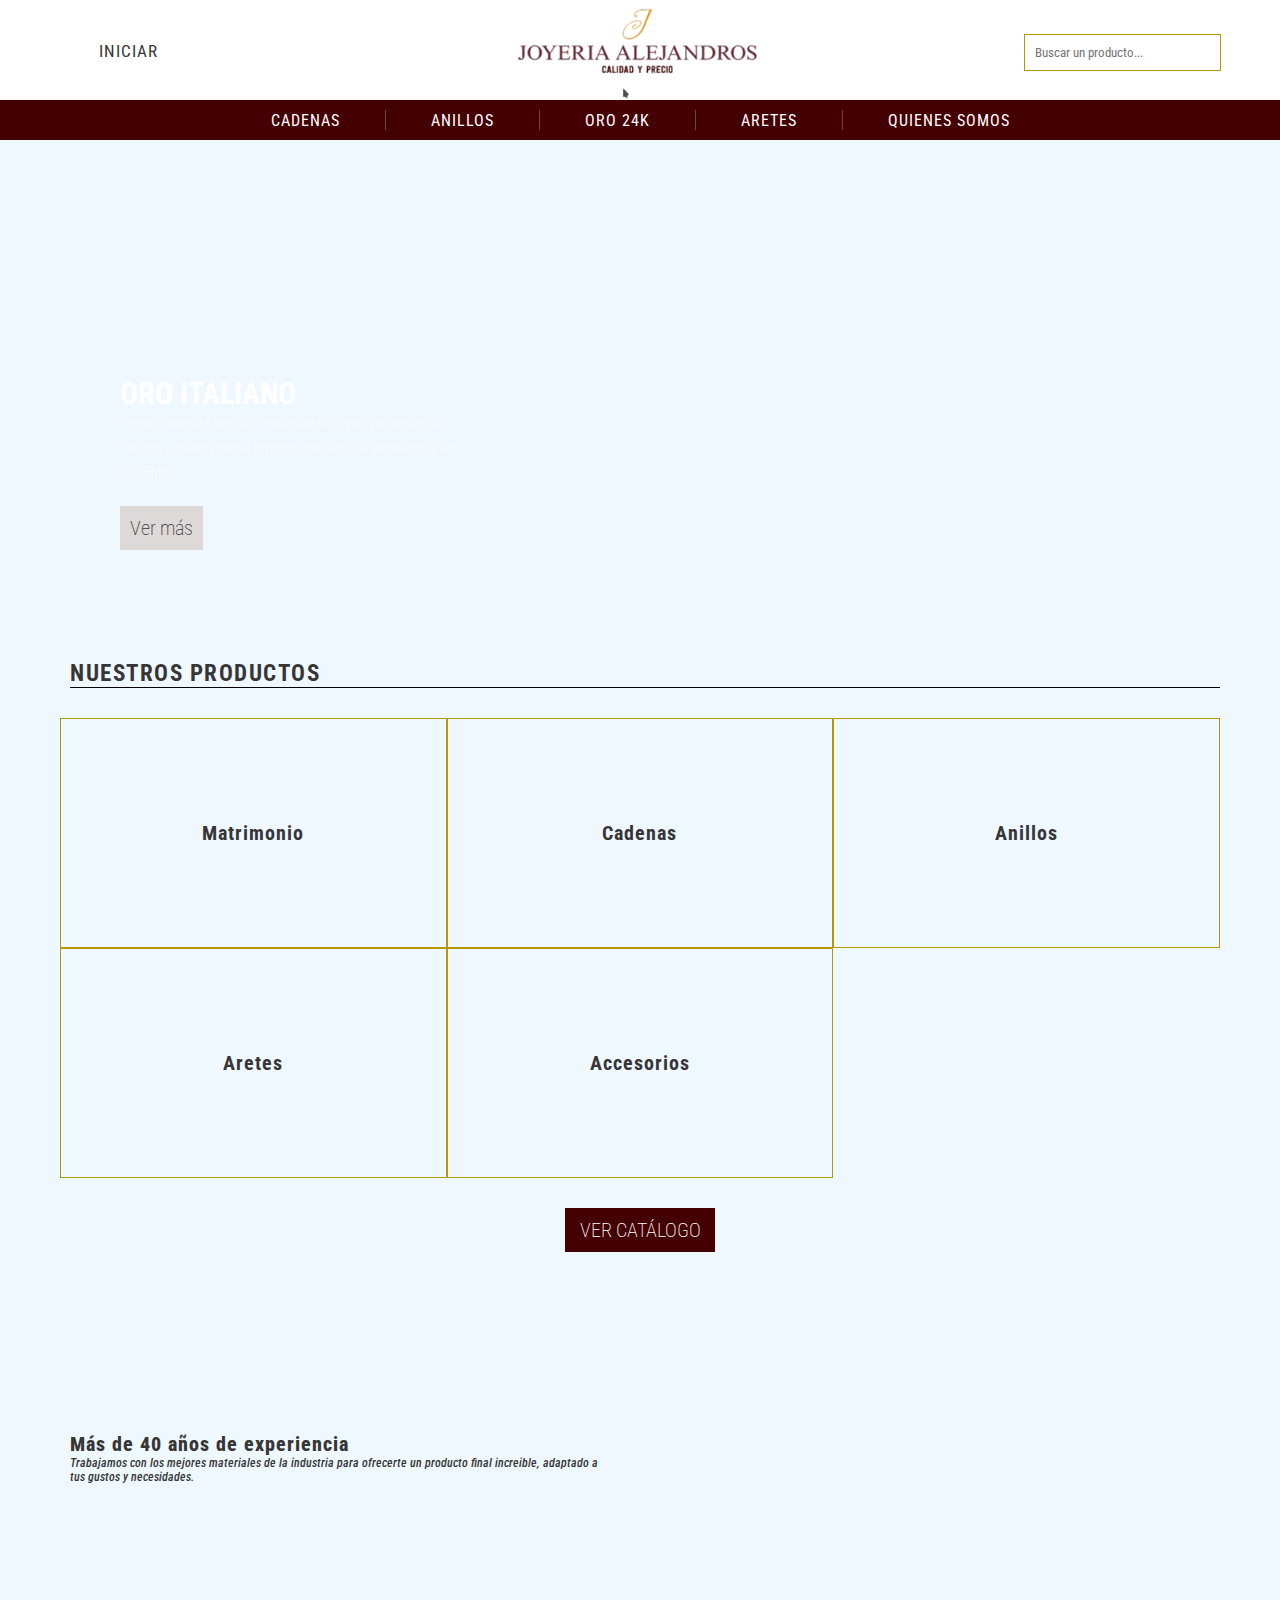
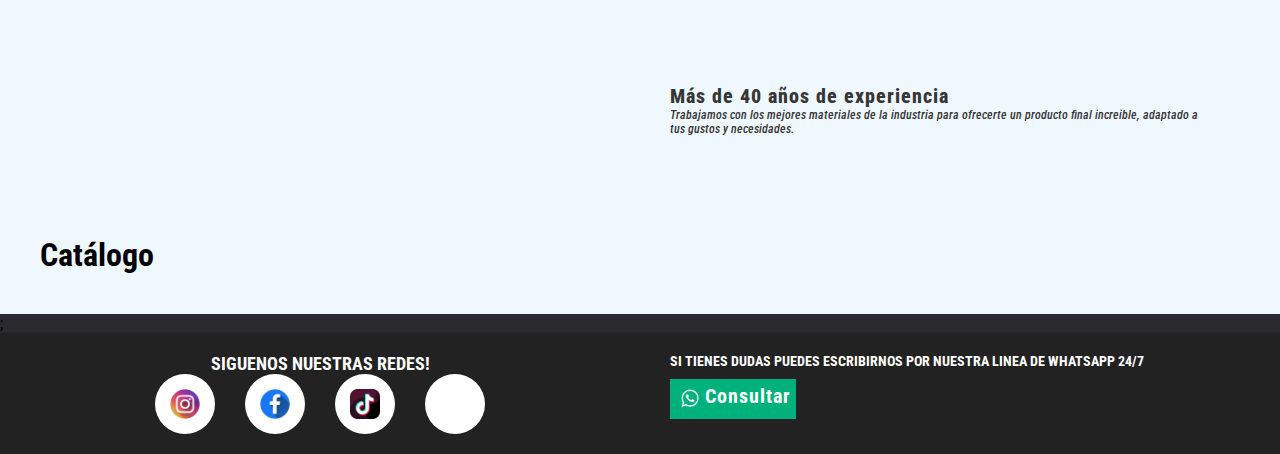
==== index.html @ 55058840 "version 1" ====
<!DOCTYPE html>
<html>
    <head>
        <meta http-equiv="Content-Type" content="text/html;charset=UTF-8">
        
        <link rel="preconnect" href="https://fonts.googleapis.com">
        <link rel="preconnect" href="https://fonts.gstatic.com" crossorigin>
        <link href="https://fonts.googleapis.com/css2?family=Roboto+Condensed:wght@300&display=swap" rel="stylesheet"> 
        
        <title>Joyeria Alejandros</title>

        <script src="https://kit.fontawesome.com/057e961c03.js" crossorigin="anonymous"></script>
        <link rel="stylesheet" href="css/estilo.css">
        <link rel="stylesheet" href="css/nav.css">
        <link rel="stylesheet" href="css/slider.css">
        <link rel="stylesheet" href="css/experiencia.css">
        <link rel="stylesheet" href="css/footer.css">

        <link rel="stylesheet" href="css/querys.css">
    </head>
    <body>
        <nav class="menu-navegacion">
            <div class="logo-principal">
                <a class="login" href="">
                    <i class="icono-user fas fa-user"></i>
                    Iniciar
                </a>

                <a class="logo"><img src="img/logo.png" alt="Joyeria Alejandros"></a>
                
                <div class="sec">
                    <input class="buscador" type="text" placeholder="Buscar un producto..." name="busqueda" id="">
                    <div class="carrito">
                        <i class="fas fa-cart-shopping"></i>
                    </div>
                </div>
            </div>  
            <div class="enlaces">
                <button class="nav-toggle"> 
                    <i class="fas fa-bars"></i>
                </button>  
                    <a href="">Cadenas</a>
                    <span class="linea"></span>
                    <a href="">Anillos</a>
                    <span class="linea"></span>
                    <a href="">Oro 24k</a>
                    <span class="linea"></span>
                    <a href="">Aretes</a>
                    <span class="linea"></span>
                    <a href="">Quienes Somos</a>
            </div> 
        </nav>

        <section class="main">
            <div class="container">
                <div class="novedades">
                    <section class="novedades-slider">
                        <button class="btn slider-btn left" ><i class="fas fa-angle-left"></i></button>
                        <div>
                            <h1>Oro Italiano</h1>
                            <p>Conoce nuestra sección exclusiva de joyas y accesorios hechos a mano porque joyeros con años de experiencia en Colombia</p>
                            <a class="vermas btn">Ver más</a>
                        </div>
                        <button class="btn slider-btn right"><i class="fas fa-angle-right"></i></button>
                    </section>
    
                    <section class="novedades-slider">
                        <button class="slider-btn left"><i class="fas fa-angle-left"></i></button>
                        <div>
                            <h1>Oro Nacional</h1>
                            <p>Conoce nuestra sección exclusiva de joyas y accesorios</p>
                            <a class="vermas btn">Ver más</a>
                        </div>
                        <button class="btn slider-btn right"><i class="fas fa-angle-right"></i></button>
                    </section>
    
                    <section class="novedades-slider">
                        <button class="slider-btn left"><i class="fas fa-angle-left"></i></button>
                        <div>
                            <h1>Coleccion de Joyas</h1>
                            <p>Conoce nuestra sección exclusiva de joyas y accesorios</p>
                            <a class="btn vermas">Ver más</a>
                        </div>
                        <button class="slider-btn right"><i class="fas fa-angle-right"></i></button>
                    </section>
                </div>
            </div>

            <div class="categorias">
                <h1>NUESTROS PRODUCTOS</h1>
                <div class="categorias-container">
                    <div class="categoria" id="matrimonio">Matrimonio</div>
                    <div class="categoria" id="cadenas">Cadenas</div>
                    <div class="categoria" id="anillos">Anillos</div>
                    <div class="categoria" id="aretes">Aretes</div>
                    <div class="categoria" id="relojes">Accesorios</div>
                </div>
                <div class="categorias-btn">
                    <button class="vermas">VER CATÁLOGO</button>
                </div>
            </div>
        
            <div class="experiencia">
                <section id="exp1">
                    <div class="caja-texto">
                        <div class="texto">
                            <h3>Más de 40 años de experiencia</h3>
                            <p>Trabajamos con los mejores materiales de la industria para ofrecerte un producto final increible, adaptado a tus gustos y necesidades.</p>
                        </div>
                    </div>
                    <div class="imagen"></div>
                </section>
                <section id="exp2">
                    <div class="imagen"></div>
                    <div class="caja-texto">
                        <div class="texto">
                            <h3>Más de 40 años de experiencia</h3>
                            <p>Trabajamos con los mejores materiales de la industria para ofrecerte un producto final increible, adaptado a tus gustos y necesidades.</p>
                        </div>
                    </div>
                </section>         
            </div>

            <div class="productos">
                <h1>Catálogo</h1>
                <section class="productos-listados">

                </section>
            </div>
        </section>
        ;
        <footer>
            <div class="contacto">
                <div class="redes-sociales">
                    <h3>Siguenos nuestras redes!</h3>
                    <div class="enlaces-redes">
                        <div class="instagram btn">
                            <img src="img/instagram.png">
                        </div>
                        <div class="facebook btn">
                            <img src="img/facebook.png">
                        </div>
                        <div class="tiktok btn">
                            <img src="img/tiktok.png">
                        </div>
                        <div class="mercado-libre btn">
                            <img src="https://logodownload.org/wp-content/uploads/2018/10/mercado-libre-logo.png" alt="">
                        </div>
                    </div>  
                </div>
                <div class="enlace-wsp">
                    <h4>Si tienes dudas puedes escribirnos por nuestra linea de Whatsapp 24/7</h4>
                    <a class="btn btn-wsp">
                        <img src="img/whatsapp.png" alt="">
                        <p>Consultar</p>
                    </a>
                </div>
            </div>
        </footer>

        <script src="js/index.js"></script>
    </body>
</html>
---- css/estilo.css ----
* {
    margin: 0;
    padding: 0;
    box-sizing: border-box;
    font-family: 'Roboto Condensed', sans-serif;
}

body {
    background-color: rgb(42, 42, 46);
}   


:root {
    --white: #fff;
    --gris: #222222ff;
    --gris-texto: #363636ff;
    --dorado: rgba(177, 153, 22, 0.842);
    --beish: #440000; 
}

.btn {
    outline: none;
    -moz-transition: all 0.4s;
    -webkit-transition: all 0.4s;
    transition: all 0.4s;
}

.btn:hover {
    -webkit-box-shadow: 3px 5px 22px 0px rgba(60,60,60,3);
    -moz-box-shadow: 3px 5px 22px 0px rgba(60,60,60,3);
    box-shadow: 3px 5px 22px 0px rgba(60,60,60,3);
    cursor: pointer;
}
  
.main {
    background-color: aliceblue;
    height: auto;
    padding-bottom: 80px;
    padding: 40px 40px;
}


.categorias {
    margin-top: 60px;
    margin-bottom: 60px;
    padding: 20px 20px;
    color: #363639;
}

.categorias h1 {
    letter-spacing: 1.5px;
    text-align: left;
    margin-left: 10px;
    font-size: 23px;
    margin-bottom: 30px;
    border-bottom: 1px solid black;
}

.categorias-container {
    display: grid;
    grid-template-columns: repeat(auto-fit, minmax(300px,1fr));
}

.categoria {
    border: 0.5px solid rgb(179, 152, 0);
    display: flex;
    justify-content: center;
    align-items: center;
    min-width: 140px;
    height: 230px;
    font-size: 20px;
    font-weight: bold;
    letter-spacing: 1px;

    background-repeat: no-repeat;
    background-size: cover;
}

.categoria:hover {
    cursor: pointer;
}

.categorias-btn {
    width: 100%;
    height: auto;
    display: flex;
    justify-content: center;
    padding-top: 30px;
}

.categorias-btn button{
    background-color: var(--beish);
    color: #fff;
    border: none;
}

#matrimonio {
    background-image: url("https://http2.mlstatic.com/D_NQ_NP_693175-MCO41426297626_042020-V.webp");
    
}

#cadenas {
    background-image: url("https://m.media-amazon.com/images/I/6176Igx+HhL._AC_UY395_.jpg");
}

#anillos {
    background-image: url("https://res.cloudinary.com/glamira/image/upload/c_limit,c_fill,dpr_1.0,f_auto,fl_lossy,q_auto/media/cms/menubuilder/wedding-2017/weddingmenu-men.jpg");
}

#aretes {
    background-image: url("https://kevins.com.co/img/productos/0220004030.jpg");

}

#relojes {
    background-image: url("https://content.rolex.com/dam/2021/upright-bba-with-shadow/m124060-0001.png?imwidth=420");
}


/* FOOOTER */

footer {
    background: #222222;
    color: #ffffff;
}

.contacto {
    display: grid;
    grid-template-columns: 1fr 1fr;
}

.redes-sociales {
    display: grid;
    justify-content: center;
    align-items: flex-start;
    padding:  20px 0px 20px 0px;
    width: 100%;
}

.redes-sociales h3 {
    text-align: center;
    font-size: 18px;
    text-transform: uppercase;
}

.enlaces-redes {
    display: flex;
    justify-content: space-between;
    gap: 30px;
}

.enlaces-redes div {
    display: flex;
    justify-content: center;
    align-items: center;

    width: 60px;
    height: 60px;
    border-radius: 50%; 
    background: white;
}

.enlaces-redes div img {
    width: 30px;
}

.mercado-libre img {
    width: 80px;
}

.enlace-wsp {
    padding: 20px 30px 20px 30px;
    display: flexbox;
}

.enlace-wsp h4 {
    font-size: 14px;
    text-transform: uppercase;
    margin-bottom: 10px;
}


.btn-wsp {
    margin: 0 auto;
    display: inline-flex;
    background-color: #00b17c;
    padding: 5px;
    text-align: center;
}

.btn-wsp:hover {
    cursor: pointer;
}

.btn-wsp p{
    font-size: 20px;
    font-weight: bolder;
    letter-spacing: 1px;
}

.btn-wsp img {
    width: 30px;
}
---- css/nav.css ----
/* BARRA DE NAVEGACIÓN */

:root {
    --white: #fff;
    --gris: #222222ff;
    --gris-texto: #363636ff;
    --dorado: rgba(177, 153, 22, 0.842);
    --beish: #440000; 
}

.menu-navegacion {
    display: grid;
    grid-template-rows: 100px 40px;

    background-color: white;
    box-shadow: 0px 0px 3px 1px rgba(128, 128, 128, 0.562);
}

.logo-principal {
    display: grid;
    grid-template-columns: 1fr 3fr 1fr;
}   

.login {
    text-align: center;
    align-self: center;
    text-decoration: none;
    color: var(--gris-texto);
    font-size: 17px;
    letter-spacing: 1px;   
    text-transform: uppercase;
    padding-bottom: 5px;
}
.icono-user {
    font-size: 20px;
    color: var(--beish);
}

.logo {
    width: 100%;
}

.logo img{
    width: 100%;
    height: 100px;
    object-fit: contain;
}

.sec {
    width: 100%;
    align-self: center;
}

.buscador {
    border: 1px solid rgb(180, 153, 0);
    padding: 10px;
    color: var(--gris);
}

.enlaces {
    display: flex;

    width: 100%;
    justify-content: center;
    justify-items: space-between;
    align-items: center;
    position: relative;

    background-color: var(--beish);
}


.enlaces a {
    font-size: 15spx;
    text-decoration: none;
    color: var(--white);
    margin-left: 30px;
    margin-right: 30px;
    letter-spacing: 1px;
    text-transform: uppercase;
}

.enlaces .linea {
    height: 50%;
    margin: 10px 15px;
    border-left: 1px solid rgba(128, 128, 128, 0.562);
}

.enlaces a:hover {
    color: rgb(109, 93, 0);
    border-bottom: 1px solid var(--dorado);
    transition: 0.6s;
}

.nav-toggle {
    border: none;
    background: none;
    font-size: 25px;
    line-height: 60px;

    display: none;
}
---- css/slider.css ----
/* SLIDER */

:root {
    --white: #fff;
    --gris: #222222ff;
    --gris-texto: #363636ff;
    --dorado: rgba(177, 153, 22, 0.842);
    --beish: #440000; 
}

.container {
    overflow: hidden;
}

.novedades {
    display: flex;
    box-shadow: 0px 2px 2px 1px rgba(128, 128, 128, 0.562);
}

.novedades-slider {
    width: 100%;

    display: grid;
    grid-template-columns: 40px auto 40px;
    height: 400px;
    background-repeat: no-repeat;
    background-size: cover;
    padding: 40px 20px;
    flex-shrink: 0;
}

.novedades-slider:nth-child(1) {
    background-image: url("https://static8.depositphotos.com/1177973/882/i/600/depositphotos_8823251-stock-photo-pendant-in-form-of-rings.jpg");
}
.novedades-slider:nth-child(2) {
    background-image: url("https://static1.abc.es/media/summum/2019/04/10/apertura-platino-tiffany-kWeH--620x349@abc.jpg");
}
.novedades-slider:nth-child(3) {
    background-image: url("https://www.maistendencia.com/blog/wp-content/uploads/2021/03/joyeria-vila-ourense-joyas-y-relojes-2.jpg");
}


.novedades-slider div {
    align-self: flex-end;
    padding-left: 20px;
    color: white;
    height: min-content;
}

.novedades-slider div h1 {
    text-transform: uppercase;
    font-size: 30px;
    font-weight: bolder;
}

.novedades-slider div p {
    font-size: 15px;
    font-weight: 200;
    width: 350px;
    line-height: 25px;
    margin-bottom: 30px;
}

.vermas {
    font-weight: 200;
    padding: 10px;
    width: 150px;
    color: #363636;
    font-size: 20px;
    background-color: #ddd9d9;
}
.vermas:hover {
    cursor: pointer;
    color: rgb(109, 93, 0);
}

.slider-btn {
    background-color: #adadad00;
    color: white;
    font-size: 30px;
    border: none;
    outline: none;
}

.slider-btn:hover {
    cursor: pointer;
}
---- css/experiencia.css ----
/* EXPERIENCIA */ 

:root {
    --white: #fff;
    --gris: #222222ff;
    --gris-texto: #363636ff;
    --dorado: rgba(177, 153, 22, 0.842);
    --beish: #440000; 
}

.experiencia {
    width: 100%;
    display: grid;
    color: #363636;
}

.caja-texto {
    width: 100%;
    padding: 100px 30px 100px 30px;
}

.texto {
}

.texto h3 {
    font-size: 20px;
    font-weight: 800;
    letter-spacing: 1px;
}

.texto p{
    font-size: 12px;
    font-weight: 500;
    font-style: italic;
}

.experiencia section   {
    display: grid;
    grid-template-columns: 1fr 1fr;
}

.experiencia #exp1 .imagen {
    width: 100%;
    background-image: url("https://anamaria.pe/wp-content/uploads/2021/12/Blog-2-main-image.jpg");
    background-repeat: no-repeat;
    background-size: cover;
}

.experiencia #exp2 .imagen {
    width: 100%;
    background-image: url("https://cdn0.matrimonio.com.co/usr/4/6/9/6/cfb_2x_184837.jpg");
    background-repeat: no-repeat;
    background-size: cover;
}
---- css/footer.css ----
/* FOOTER */

:root {
    --white: #fff;
    --gris: #222222ff;
    --gris-texto: #363636ff;
    --dorado: #826f00ff;
    --beish: #440000; 
}
---- css/querys.css ----
@media (max-width: 768px){

    .menu-navegacion {
        display: flex;
        justify-content: space-between;
        background-color: white;
    
        max-width: 992px;
        margin: 0 auto;
    }
    
}

@media (max-width: 685px){
    .enlaces a {
        font-size: 9px;
        margin-left: 8px;
    }
}
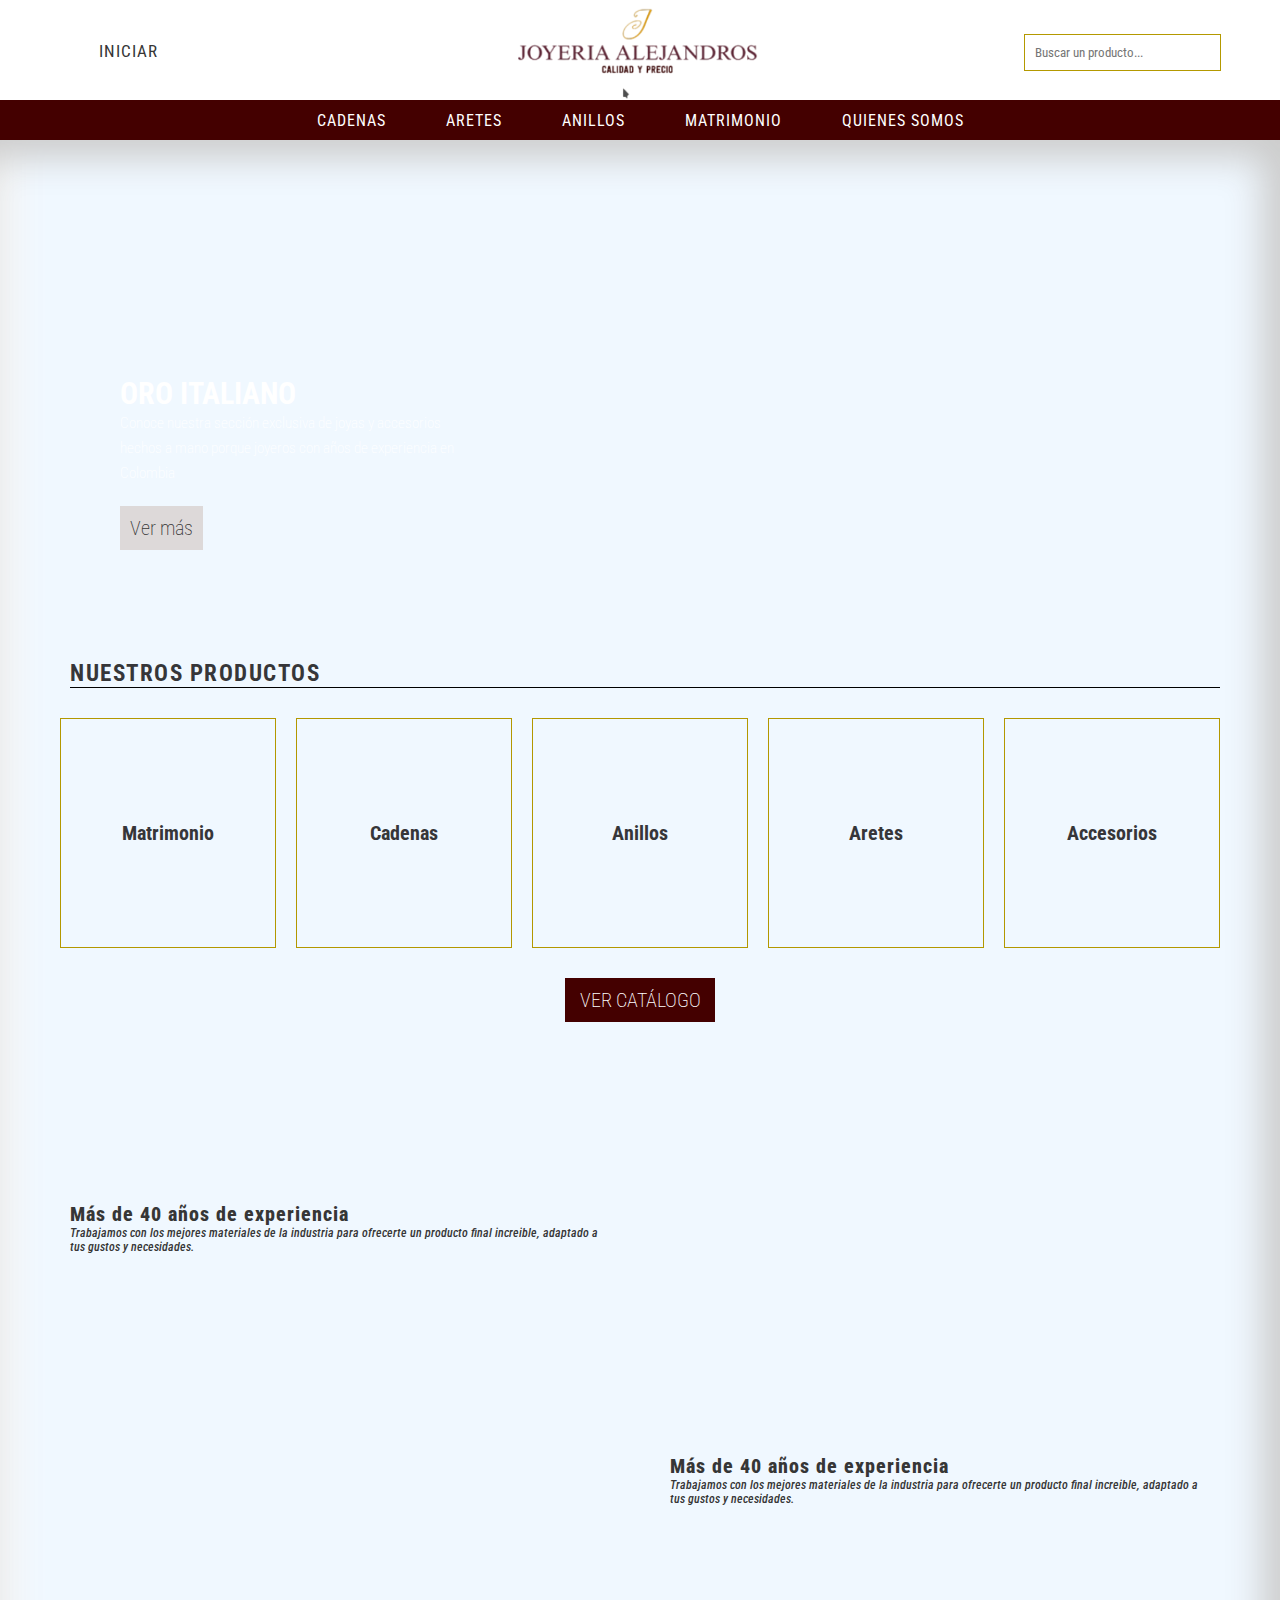
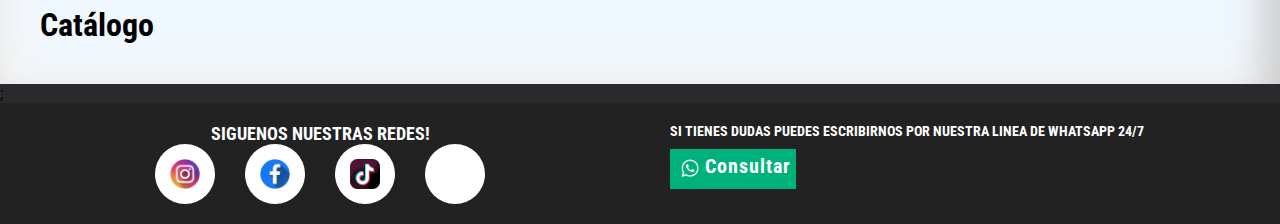
==== commit 4c0dcd56: "agregar nuevos archivos" ====
--- a/index.html
+++ b/index.html
@@ -21,6 +21,10 @@
     <body>
         <nav class="menu-navegacion">
             <div class="logo-principal">
+                <a class="hide" href="#">
+                    <i class="fas fa-bars"></i>
+                </a>
+
                 <a class="login" href="">
                     <i class="icono-user fas fa-user"></i>
                     Iniciar
@@ -36,10 +40,18 @@
                 </div>
             </div>  
             <div class="enlaces">
-                <button class="nav-toggle"> 
-                    <i class="fas fa-bars"></i>
-                </button>  
-                    <a href="">Cadenas</a>
+                <div class="sec" id="sec-toggle">
+                    <input class="buscador" type="text" placeholder="Buscar un producto..." name="busqueda" id="">
+                </div>
+
+                <ul>
+                    <li><a href="">Cadenas</a></li>
+                    <li><a href="">Aretes</a></li>
+                    <li><a href="">Anillos</a></li>
+                    <li><a href="">Matrimonio</a></li>
+                    <li><a href="">Quienes Somos</a></li>
+                </ul>
+                    <!--a href="">Cadenas</!a>
                     <span class="linea"></span>
                     <a href="">Anillos</a>
                     <span class="linea"></span>
@@ -47,7 +59,7 @@
                     <span class="linea"></span>
                     <a href="">Aretes</a>
                     <span class="linea"></span>
-                    <a href="">Quienes Somos</a>
+                    <a-- href="">Quienes Somos</a-->
             </div> 
         </nav>
 
@@ -159,5 +171,6 @@
         </footer>
 
         <script src="js/index.js"></script>
+        <script src="js/menu.js"></script>
     </body>
 </html>--- a/css/estilo.css
+++ b/css/estilo.css
@@ -37,6 +37,8 @@
     height: auto;
     padding-bottom: 80px;
     padding: 40px 40px;
+    box-shadow: inset -18px 18px 36px #cccccc,
+            inset 18px -18px 36px #f4f4f4;
 }
 
 
@@ -58,10 +60,13 @@
 
 .categorias-container {
     display: grid;
-    grid-template-columns: repeat(auto-fit, minmax(300px,1fr));
+    justify-content: center;
+    grid-template-columns: repeat(auto-fit, minmax(150px,1fr));
+    gap: 20px;
 }
 
 .categoria {
+
     border: 0.5px solid rgb(179, 152, 0);
     display: flex;
     justify-content: center;
@@ -70,7 +75,6 @@
     height: 230px;
     font-size: 20px;
     font-weight: bold;
-    letter-spacing: 1px;
 
     background-repeat: no-repeat;
     background-size: cover;
--- a/css/nav.css
+++ b/css/nav.css
@@ -8,13 +8,20 @@
     --beish: #440000; 
 }
 
+.fa-bars {
+    color:#222222ff;
+    display: none;
+}
+
 .menu-navegacion {
     display: grid;
     grid-template-rows: 100px 40px;
 
     background-color: white;
-    box-shadow: 0px 0px 3px 1px rgba(128, 128, 128, 0.562);
-}
+    box-shadow:  -20px 20px 36px #bcbcbc,
+             20px -20px 36px #ffffff;
+}
+
 
 .logo-principal {
     display: grid;
@@ -50,6 +57,9 @@
     width: 100%;
     align-self: center;
 }
+#sec-toggle{
+    display: none;
+}
 
 .buscador {
     border: 1px solid rgb(180, 153, 0);
@@ -59,16 +69,25 @@
 
 .enlaces {
     display: flex;
-
-    width: 100%;
     justify-content: center;
-    justify-items: space-between;
+    width: 100%;
     align-items: center;
-    position: relative;
 
     background-color: var(--beish);
-}
-
+    z-index: 2;
+}
+
+
+.enlaces ul {
+    display: flex;
+    justify-items: space-between    ;
+}
+
+.enlaces ul li {
+    list-style: none;
+    
+    text-align: center;
+}
 
 .enlaces a {
     font-size: 15spx;
@@ -92,11 +111,94 @@
     transition: 0.6s;
 }
 
-.nav-toggle {
+.hide {
+    display: none;
+
     border: none;
     background: none;
-    font-size: 25px;
+    font-size: 35px;
     line-height: 60px;
-
-    display: none;
+}
+#check {
+    display: none;
+}
+
+/* Querys */
+
+@media (max-width: 800px){
+    .logo-principal{
+        grid-template-columns: 100%;
+        grid-template-rows: auto auto;
+
+    }
+    .logo {
+        grid-row: 1;
+    }
+    .login {
+        grid-row: 2;
+    }
+    .sec {
+        display: none;
+    }
+    #sec-toggle {
+        display: block;
+    }
+    #sec-toggle input {
+        width: 100%;
+        height: 70px;
+        padding: 20px;
+        border-radius: 0px;
+        border: none;
+    }
+    .hide {
+        display: block;
+        position: absolute;
+        top: 30px;
+        left: 20px;
+        border: none;
+        text-decoration: none;
+        background: none;
+    }
+
+    .hide i {
+        display: block;
+        color: var(--beish);
+    }
+
+    .enlaces {
+        flex-direction: column;
+        position: fixed;
+        width: 60%;
+        height: 100vh;
+        top: 0px;
+        left: -100%;
+    }
+
+    .enlaces ul {
+        display: flex;
+        flex-direction: column;
+
+        
+        width: 100%;
+        height: 100vh;
+    }
+    .enlaces ul li {
+        display: flex;
+        width: 100%;
+        height: 100%;
+        border-bottom: 0.5px solid black;
+        align-items: center;
+        justify-content: center;
+    }
+    .enlaces ul li:hover{
+        background-color: #4400006e;
+    }
+    .container {
+        overflow: hidden;
+    }
+
+}
+
+@media (max-width: 685px){
+    
 }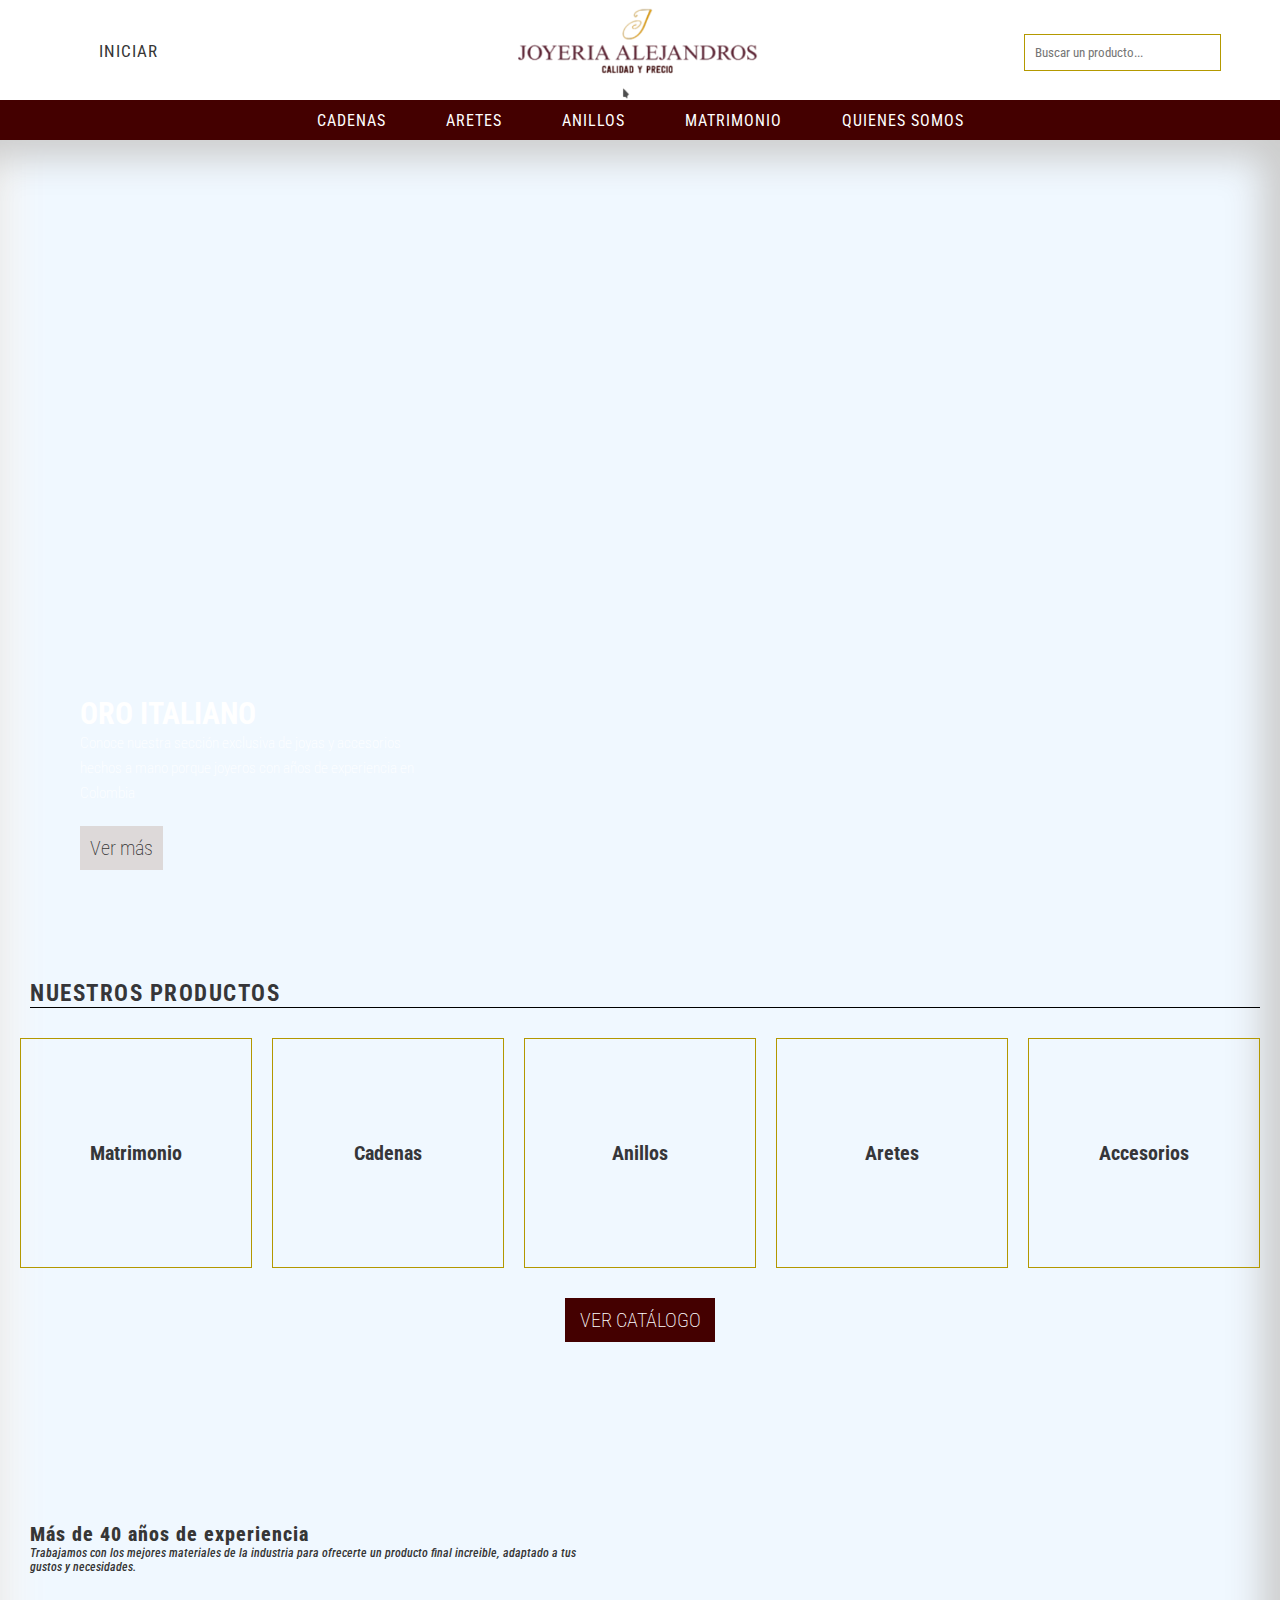
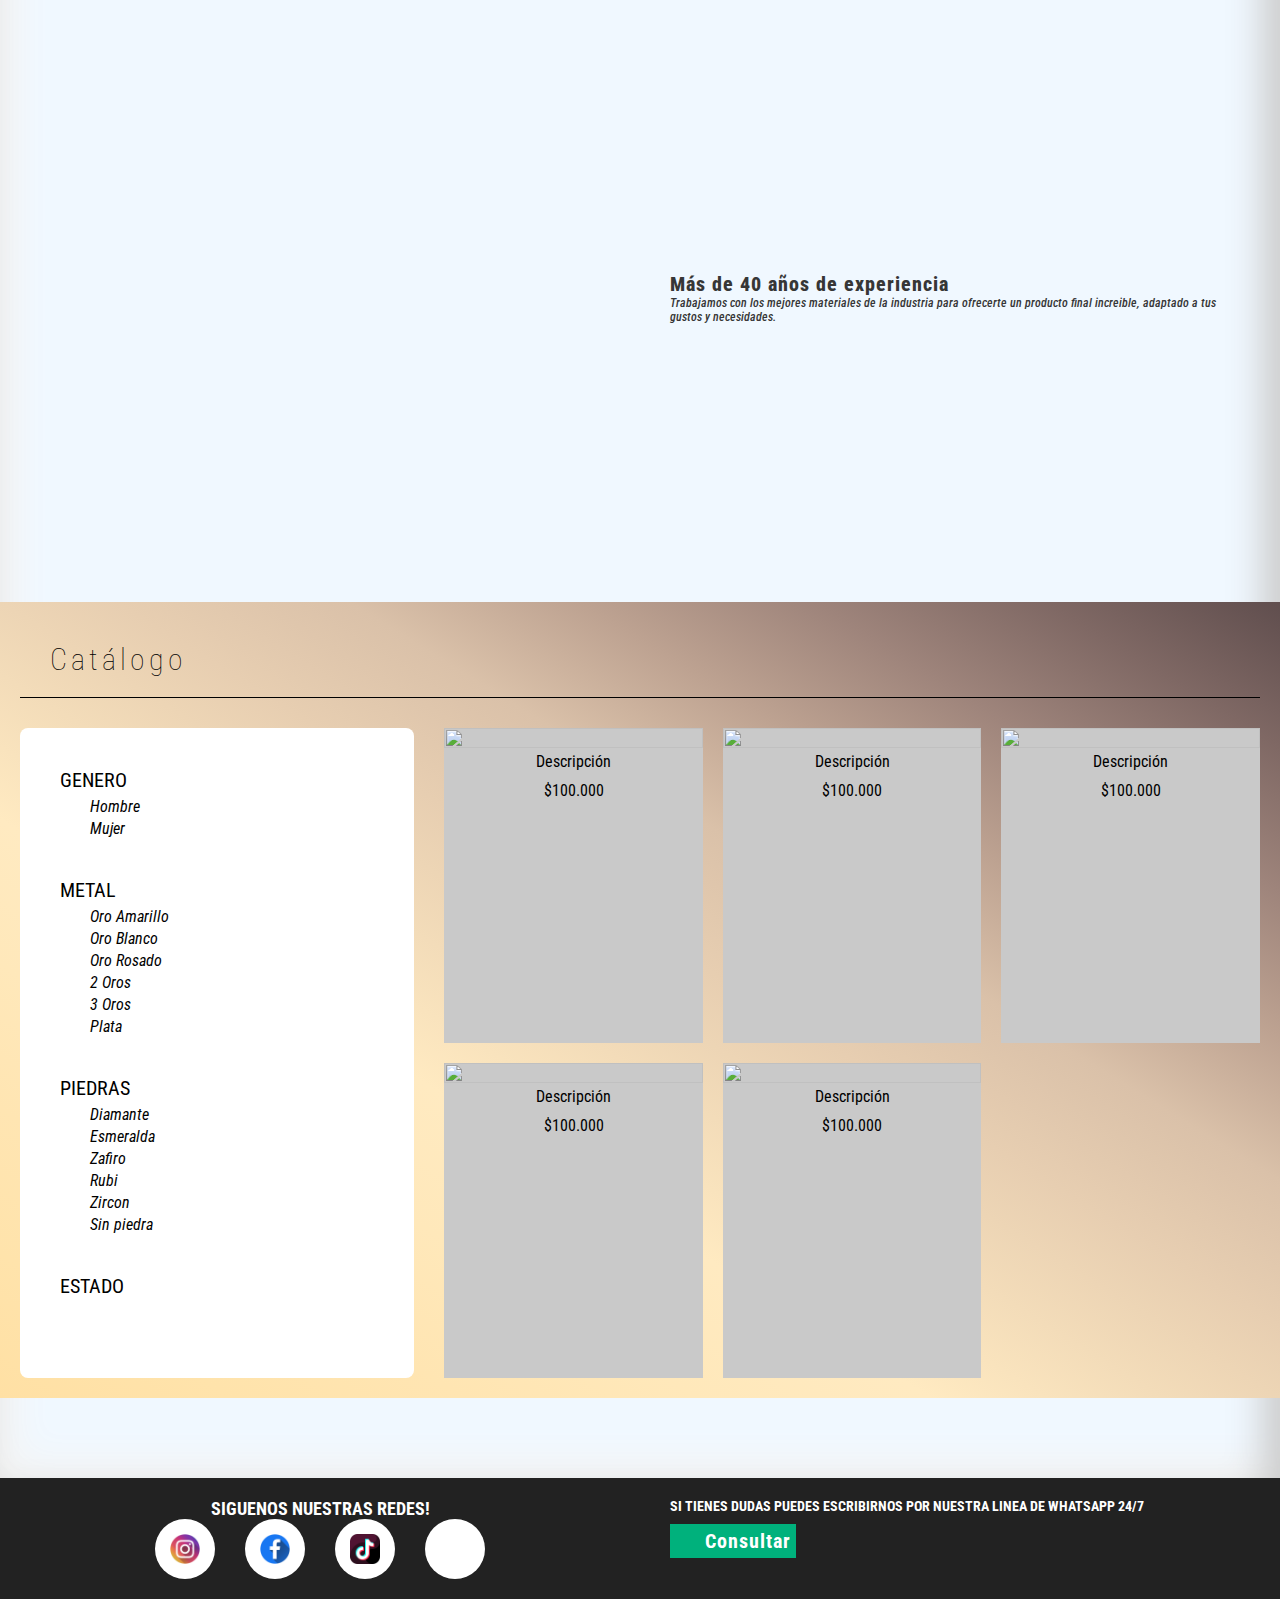
==== commit 8ed2c4c5: "Primeros cambios" ====
--- a/index.html
+++ b/index.html
@@ -15,6 +15,7 @@
         <link rel="stylesheet" href="css/slider.css">
         <link rel="stylesheet" href="css/experiencia.css">
         <link rel="stylesheet" href="css/footer.css">
+        <link rel="stylesheet" href="css/productos.css">
 
         <link rel="stylesheet" href="css/querys.css">
     </head>
@@ -51,15 +52,6 @@
                     <li><a href="">Matrimonio</a></li>
                     <li><a href="">Quienes Somos</a></li>
                 </ul>
-                    <!--a href="">Cadenas</!a>
-                    <span class="linea"></span>
-                    <a href="">Anillos</a>
-                    <span class="linea"></span>
-                    <a href="">Oro 24k</a>
-                    <span class="linea"></span>
-                    <a href="">Aretes</a>
-                    <span class="linea"></span>
-                    <a-- href="">Quienes Somos</a-->
             </div> 
         </nav>
 
@@ -133,14 +125,94 @@
                 </section>         
             </div>
 
-            <div class="productos">
+            <section class="productos">
                 <h1>Catálogo</h1>
-                <section class="productos-listados">
-
-                </section>
-            </div>
+                <div class="lista-categorias">
+                    <ul class="principal">
+                        <li>GENERO
+                            <ul>
+                                <li>Hombre</li>
+                                <li>Mujer</li>
+                            </ul>
+                        </li>
+                        <li>METAL
+                            <ul>
+                                <li>Oro Amarillo</li>
+                                <li>Oro Blanco</li>
+                                <li>Oro Rosado</li>
+                                <li>2 Oros</li>
+                                <li>3 Oros</li>
+                                <li>Plata</li>
+                            </ul>
+                        </li>
+                        <li>PIEDRAS
+                            <ul>
+                                <li>Diamante</li>
+                                <li>Esmeralda</li>
+                                <li>Zafiro</li>
+                                <li>Rubi</li>
+                                <li>Zircon</li>
+                                <li>Sin piedra</li>
+                            </ul>
+                        </li>
+                        <li>ESTADO</li>
+                    </ul>
+                </div>
+                <div class="productos-listados">
+                    <div class="producto">
+                        <div class="img-producto">
+                            <img src="https://kevins.com.co/img/productos/2236983066.jpg" alt="">
+                        </div>
+                        <div class="descripcion">
+                            <p>Descripción</p>
+                            <p>$100.000</p>
+                            <a class="btn btn-comprar" href="">Comprar</a>
+                        </div>
+                    </div>
+                    <div class="producto">
+                        <div class="img-producto">
+                            <img src="https://kevins.com.co/img/productos/2236983066.jpg" alt="">
+                        </div>
+                        <div class="descripcion">
+                            <p>Descripción</p>
+                            <p>$100.000</p>
+                            <a class="btn btn-comprar" href="">Comprar</a>
+                        </div>
+                    </div>
+                    <div class="producto">
+                        <div class="img-producto">
+                            <img src="https://kevins.com.co/img/productos/2236983066.jpg" alt="">
+                        </div>
+                        <div class="descripcion">
+                            <p>Descripción</p>
+                            <p>$100.000</p>
+                            <a class="btn btn-comprar" href="">Comprar</a>
+                        </div>
+                    </div>
+                    <div class="producto">
+                        <div class="img-producto">
+                            <img src="https://kevins.com.co/img/productos/2236983066.jpg" alt="">
+                        </div>
+                        <div class="descripcion">
+                            <p>Descripción</p>
+                            <p>$100.000</p>
+                            <a class="btn btn-comprar" href="">Comprar</a>
+                        </div>
+                    </div>
+                    <div class="producto">
+                        <div class="img-producto">
+                            <img src="https://kevins.com.co/img/productos/2236983066.jpg" alt="">
+                        </div>
+                        <div class="descripcion">
+                            <p>Descripción</p>
+                            <p>$100.000</p>
+                            <a class="btn btn-comprar" href="">Comprar</a>
+                        </div>
+                    </div>
+                </div>
+            </section>
         </section>
-        ;
+        
         <footer>
             <div class="contacto">
                 <div class="redes-sociales">
@@ -163,7 +235,7 @@
                 <div class="enlace-wsp">
                     <h4>Si tienes dudas puedes escribirnos por nuestra linea de Whatsapp 24/7</h4>
                     <a class="btn btn-wsp">
-                        <img src="img/whatsapp.png" alt="">
+                        <img src="" alt="">
                         <p>Consultar</p>
                     </a>
                 </div>
--- a/css/estilo.css
+++ b/css/estilo.css
@@ -6,6 +6,7 @@
 }
 
 body {
+    scroll-behavior: smooth;
     background-color: rgb(42, 42, 46);
 }   
 
@@ -36,7 +37,6 @@
     background-color: aliceblue;
     height: auto;
     padding-bottom: 80px;
-    padding: 40px 40px;
     box-shadow: inset -18px 18px 36px #cccccc,
             inset 18px -18px 36px #f4f4f4;
 }
@@ -121,87 +121,3 @@
 }
 
 
-/* FOOOTER */
-
-footer {
-    background: #222222;
-    color: #ffffff;
-}
-
-.contacto {
-    display: grid;
-    grid-template-columns: 1fr 1fr;
-}
-
-.redes-sociales {
-    display: grid;
-    justify-content: center;
-    align-items: flex-start;
-    padding:  20px 0px 20px 0px;
-    width: 100%;
-}
-
-.redes-sociales h3 {
-    text-align: center;
-    font-size: 18px;
-    text-transform: uppercase;
-}
-
-.enlaces-redes {
-    display: flex;
-    justify-content: space-between;
-    gap: 30px;
-}
-
-.enlaces-redes div {
-    display: flex;
-    justify-content: center;
-    align-items: center;
-
-    width: 60px;
-    height: 60px;
-    border-radius: 50%; 
-    background: white;
-}
-
-.enlaces-redes div img {
-    width: 30px;
-}
-
-.mercado-libre img {
-    width: 80px;
-}
-
-.enlace-wsp {
-    padding: 20px 30px 20px 30px;
-    display: flexbox;
-}
-
-.enlace-wsp h4 {
-    font-size: 14px;
-    text-transform: uppercase;
-    margin-bottom: 10px;
-}
-
-
-.btn-wsp {
-    margin: 0 auto;
-    display: inline-flex;
-    background-color: #00b17c;
-    padding: 5px;
-    text-align: center;
-}
-
-.btn-wsp:hover {
-    cursor: pointer;
-}
-
-.btn-wsp p{
-    font-size: 20px;
-    font-weight: bolder;
-    letter-spacing: 1px;
-}
-
-.btn-wsp img {
-    width: 30px;
-}
--- a/css/slider.css
+++ b/css/slider.css
@@ -13,6 +13,7 @@
 }
 
 .novedades {
+    height: calc(100vh - 140px);
     display: flex;
     box-shadow: 0px 2px 2px 1px rgba(128, 128, 128, 0.562);
 }
@@ -22,7 +23,6 @@
 
     display: grid;
     grid-template-columns: 40px auto 40px;
-    height: 400px;
     background-repeat: no-repeat;
     background-size: cover;
     padding: 40px 20px;
--- a/css/experiencia.css
+++ b/css/experiencia.css
@@ -12,6 +12,7 @@
     width: 100%;
     display: grid;
     color: #363636;
+    margin-bottom: 80px;
 }
 
 .caja-texto {
@@ -19,8 +20,6 @@
     padding: 100px 30px 100px 30px;
 }
 
-.texto {
-}
 
 .texto h3 {
     font-size: 20px;
@@ -39,16 +38,25 @@
     grid-template-columns: 1fr 1fr;
 }
 
-.experiencia #exp1 .imagen {
+.imagen {
     width: 100%;
-    background-image: url("https://anamaria.pe/wp-content/uploads/2021/12/Blog-2-main-image.jpg");
+    height: 350px;
+
     background-repeat: no-repeat;
     background-size: cover;
 }
 
+.experiencia #exp1 .imagen {
+    background-image: url("https://anamaria.pe/wp-content/uploads/2021/12/Blog-2-main-image.jpg");
+}
+
 .experiencia #exp2 .imagen {
-    width: 100%;
     background-image: url("https://cdn0.matrimonio.com.co/usr/4/6/9/6/cfb_2x_184837.jpg");
-    background-repeat: no-repeat;
-    background-size: cover;
+}
+
+@media (max-width: 550px) {
+    .experiencia section   {
+        display: grid;
+        grid-template-columns: 100%;
+    }
 }--- a/css/footer.css
+++ b/css/footer.css
@@ -6,4 +6,89 @@
     --gris-texto: #363636ff;
     --dorado: #826f00ff;
     --beish: #440000; 
+}
+
+/* FOOOTER */
+
+footer {
+    background: #222222;
+    color: #ffffff;
+}
+
+.contacto {
+    display: grid;
+    grid-template-columns: 1fr 1fr;
+}
+
+.redes-sociales {
+    display: grid;
+    justify-content: center;
+    align-items: flex-start;
+    padding:  20px 0px 20px 0px;
+    width: 100%;
+}
+
+.redes-sociales h3 {
+    text-align: center;
+    font-size: 18px;
+    text-transform: uppercase;
+}
+
+.enlaces-redes {
+    display: flex;
+    justify-content: space-between;
+    gap: 30px;
+}
+
+.enlaces-redes div {
+    display: flex;
+    justify-content: center;
+    align-items: center;
+
+    width: 60px;
+    height: 60px;
+    border-radius: 50%; 
+    background: white;
+}
+
+.enlaces-redes div img {
+    width: 30px;
+}
+
+.mercado-libre img {
+    width: 80px;
+}
+
+.enlace-wsp {
+    padding: 20px 30px 20px 30px;
+    display: flexbox;
+}
+
+.enlace-wsp h4 {
+    font-size: 14px;
+    text-transform: uppercase;
+    margin-bottom: 10px;
+}
+
+
+.btn-wsp {
+    margin: 0 auto;
+    display: inline-flex;
+    background-color: #00b17c;
+    padding: 5px;
+    text-align: center;
+}
+
+.btn-wsp:hover {
+    cursor: pointer;
+}
+
+.btn-wsp p{
+    font-size: 20px;
+    font-weight: bolder;
+    letter-spacing: 1px;
+}
+
+.btn-wsp img {
+    width: 30px;
 }--- a/css/productos.css
+++ b/css/productos.css
@@ -0,0 +1,158 @@
+/* productos */
+
+:root {
+    --white: #fff;
+    --gris: #222222ff;
+    --gris-texto: #363636ff;
+    --dorado: rgba(177, 153, 22, 0.842);
+    --beish: #440000; 
+}
+
+.productos {
+    display: grid;
+    grid-template-areas: 
+        "titulo titulo titulo titulo"
+        "categorias listado listado listado"
+        "categorias listado listado listado";
+
+    height: auto;
+    padding: 20px 20px;
+    text-align: center;
+    gap: 30px;
+
+    background-image: linear-gradient(to left bottom, #604e4e, #7f6864, #9e847b, #bda291, #dac1a9, #e7ceb1, #f3dcb9, #ffeac1, #ffe8ba, #ffe5b2, #ffe3ab, #ffe0a4);
+}
+
+.lista-categorias {
+    grid-area: categorias;
+    border-radius: 8px;
+    background-color: #fff;
+    padding: 40px 40px;
+}
+
+.lista-categorias ul {
+    list-style: none;
+}
+
+.lista-categorias .principal {
+    font-size: 20px;
+    text-align: left;
+}
+
+.lista-categorias .principal > li {
+    margin-bottom: 40px;
+}
+
+.lista-categorias .principal li > ul {
+    font-size: 16px;
+    margin-top: 5px;
+    margin-left: 30px;
+}
+
+.lista-categorias .principal li > ul li {
+    cursor: pointer;
+    font-style: oblique;
+    margin-top: 3px;
+    transition: all .7s;
+}
+
+.lista-categorias .principal li > ul li:hover {
+    color: #2c0000;
+    transition: all .7s;
+} 
+
+
+
+.productos>h1 {
+    width: 100%;
+    padding: 20px 30px;
+    grid-area: titulo;
+    font-size: 30px;
+    font-weight: 100;
+    letter-spacing: 4px;
+    border-bottom: 1px solid black;
+    text-align: left;
+}
+
+.productos-listados {
+    grid-area: listado;
+    height: auto;
+    display: grid;
+    gap: 20px;
+    grid-template-columns: repeat(auto-fit, minmax(200px,1fr));
+}
+
+.producto {
+    background-color: rgb(201, 201, 201);
+}
+
+.productos .img-producto {
+    overflow: hidden;
+    transition: all .7s;
+}
+
+.productos .img-producto:hover {
+    position: relative;
+    cursor: pointer;
+    transform-style: preserve-3d;
+    transform: rotateX(60deg);
+    transform: scale(1.05);
+    -webkit-box-shadow: 2px 3px 18px 0px rgba(60,60,60,3);
+    -moz-box-shadow: 2px 3px 18px 0px rgba(60,60,60,3);
+    box-shadow: 2px 3px 22px 0px rgba(60,60,60,3);
+    transition: all .7s;
+}
+
+.producto .img-producto img {
+    width: 100%;
+    height: 100%
+    ;
+    object-fit: cover;
+    object-position: center;
+}
+
+.descripcion {
+    padding: ;
+    display: flex;
+    flex-direction: column;
+    gap: 10px;
+    width: 100%;
+}
+
+.btn-comprar {
+    opacity: 0;
+    padding: 10px;
+    font-size: 20px;
+    text-decoration: none;
+    background-color: #440000;
+    color: #fff;
+    transition: opacity .8s;
+}
+
+.btn-comprar:hover {
+    cursor: pointer;
+}
+
+.producto:hover .descripcion .btn-comprar{
+    opacity: 1;
+    transition: opacity .8s;
+}
+
+@media (max-width: 620px){
+    .productos { 
+        grid-template-areas: 
+            "titulo"
+            "listado"
+        ;
+    }
+    .lista-categorias {
+        display: none;
+    }
+    .productos-listados {
+        gap: 5px;
+    }
+}
+
+@media (max-width: 320px){
+
+}